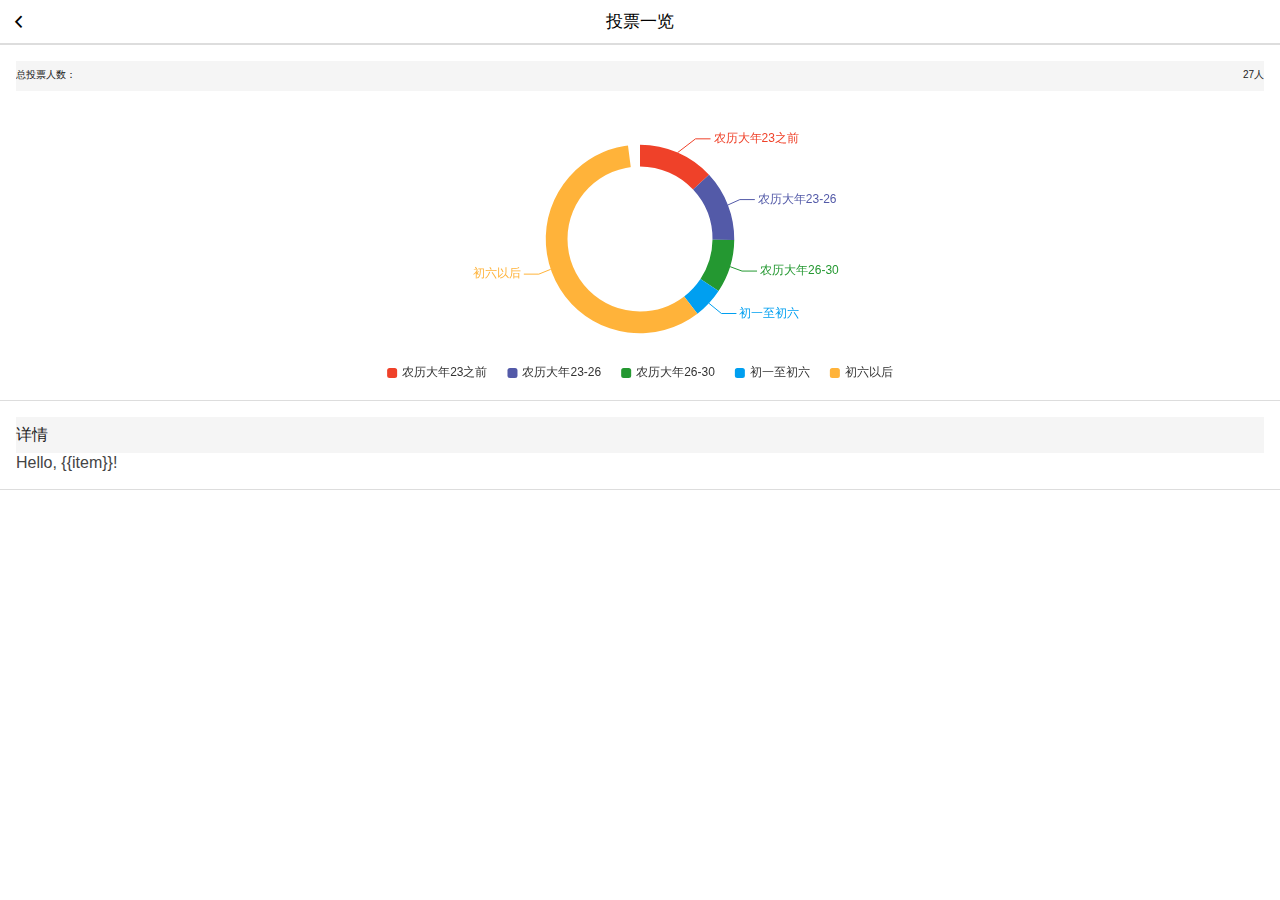
==== result.html @ ff3c0f9b "this is shadaxia" ====
<html ng-app="ionicApp">
<head>
    <meta charset="utf-8">
    <meta name="viewport" content="initial-scale=1, maximum-scale=1, user-scalable=no, width=device-width">
    <title>小伙伴回家时间一览表</title>
    <link href="css/ionic.min.css" rel="stylesheet">
    <link href="css/vender/font-awesome.min.css" rel="stylesheet">
    <link href="css/style.css" rel="stylesheet">
    <script src="js/vender/jquery-1.12.2.min.js"></script>
    <script src="js/vender/echarts.min.js"></script>
</head>
<body>

   <div class="bar bar-header">
      <a class="padding icon ion-chevron-left"></a>
      <h1 class="title">投票一览</h1>
    </div>
    	<div class="content has-header list ">
         <div class="item ">
            <h6 class="item-divider">
            <span class="pull-right">27人</span>总投票人数：</h6>
         <div id="fgstreets" style="height:290px;812px;"></div>
        </div>
          <div class="item item-body">
            <div class=" item-divider">
            详情
             </div>
               <ion-list>  <ion-item ng-repeat="item in items">
    Hello, {{item}}!
  </ion-item>
</ion-list></div>
    </div>

 

        <script type="text/javascript">
     var myChart = echarts.init(document.getElementById('fgstreets'));
        // 指定图表的配置项和数据
        option = {
            color:['#EF4129','#535AA8', '#249831', '#009FF0', '#FFB33A'],
            tooltip: {
                trigger: 'item',
                formatter: "{a} <br/>{b}: {c} ({d}%)"
            },
            legend: {
                itemGap:20,
                itemWidth:10,
                itemHeight:10,
                bottom :0,
                data:['农历大年23之前','农历大年23-26','农历大年26-30','初一至初六','初六以后']
            },
            series: [
                {
                    name:'用户比例',
                    type:'pie',
                    radius: ['50%', '65%'],
                    
               
                    data:[
                        {value:335, name:'农历大年23之前'},
                        {value:310, name:'农历大年23-26'},
                        {value:234, name:'农历大年26-30'},
                        {value:135, name:'初一至初六'},
                        {value:1548, name:'初六以后'}
                    ]
                }
            ]
        };
        // 使用刚指定的配置项和数据显示图表。
        myChart.setOption(option);
</script>
    </body>
</html>
---- css/style.css ----
.mr15{
	margin-right:15px;
}
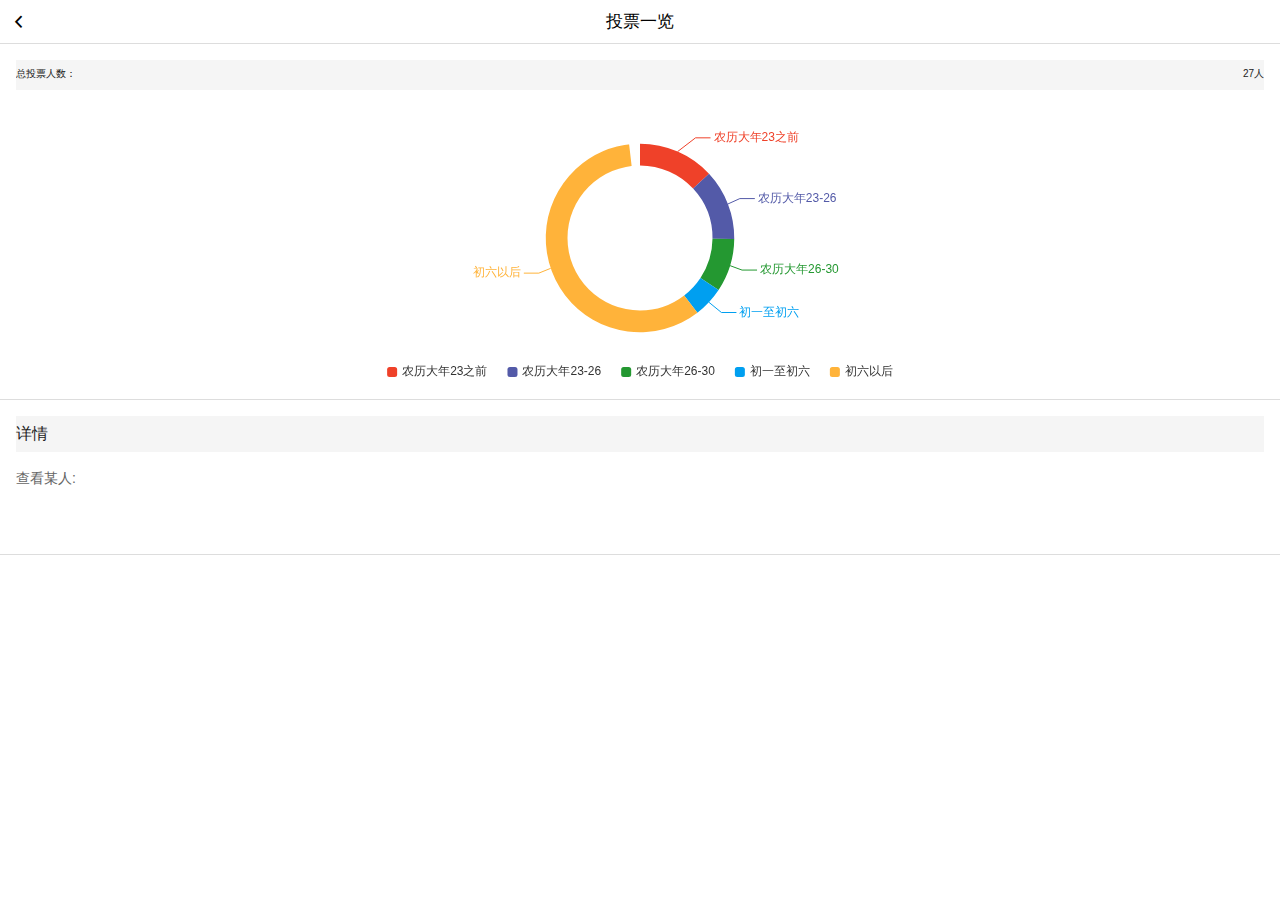
==== commit c65e3fb8: "first modified" ====
--- a/result.html
+++ b/result.html
@@ -7,6 +7,8 @@
     <link href="css/vender/font-awesome.min.css" rel="stylesheet">
     <link href="css/style.css" rel="stylesheet">
     <script src="js/vender/jquery-1.12.2.min.js"></script>
+    <script src="js/angular/angular.js"></script>
+     <script src="js/controller/resultController.js"></script>
     <script src="js/vender/echarts.min.js"></script>
 </head>
 <body>
@@ -15,7 +17,7 @@
       <a class="padding icon ion-chevron-left"></a>
       <h1 class="title">投票一览</h1>
     </div>
-    	<div class="content has-header list ">
+    	<div class="scroll-content has-header list ">
          <div class="item ">
             <h6 class="item-divider">
             <span class="pull-right">27人</span>总投票人数：</h6>
@@ -25,15 +27,20 @@
             <div class=" item-divider">
             详情
              </div>
-               <ion-list>  <ion-item ng-repeat="item in items">
-    Hello, {{item}}!
-  </ion-item>
-</ion-list></div>
+             <p>查看某人:
+
+             <input type="text" ng-model="test"></p>
+               <ion-list ng-controller="myCtrl">  
+               <ion-item ng-repeat="x in names | filter:test | orderBy:'time'">
+             {{ (x.name | uppercase) + ', ' + x.time }}
+             </ion-item>
+                </ion-list></div>
     </div>
 
  
 
         <script type="text/javascript">
+
      var myChart = echarts.init(document.getElementById('fgstreets'));
         // 指定图表的配置项和数据
         option = {
